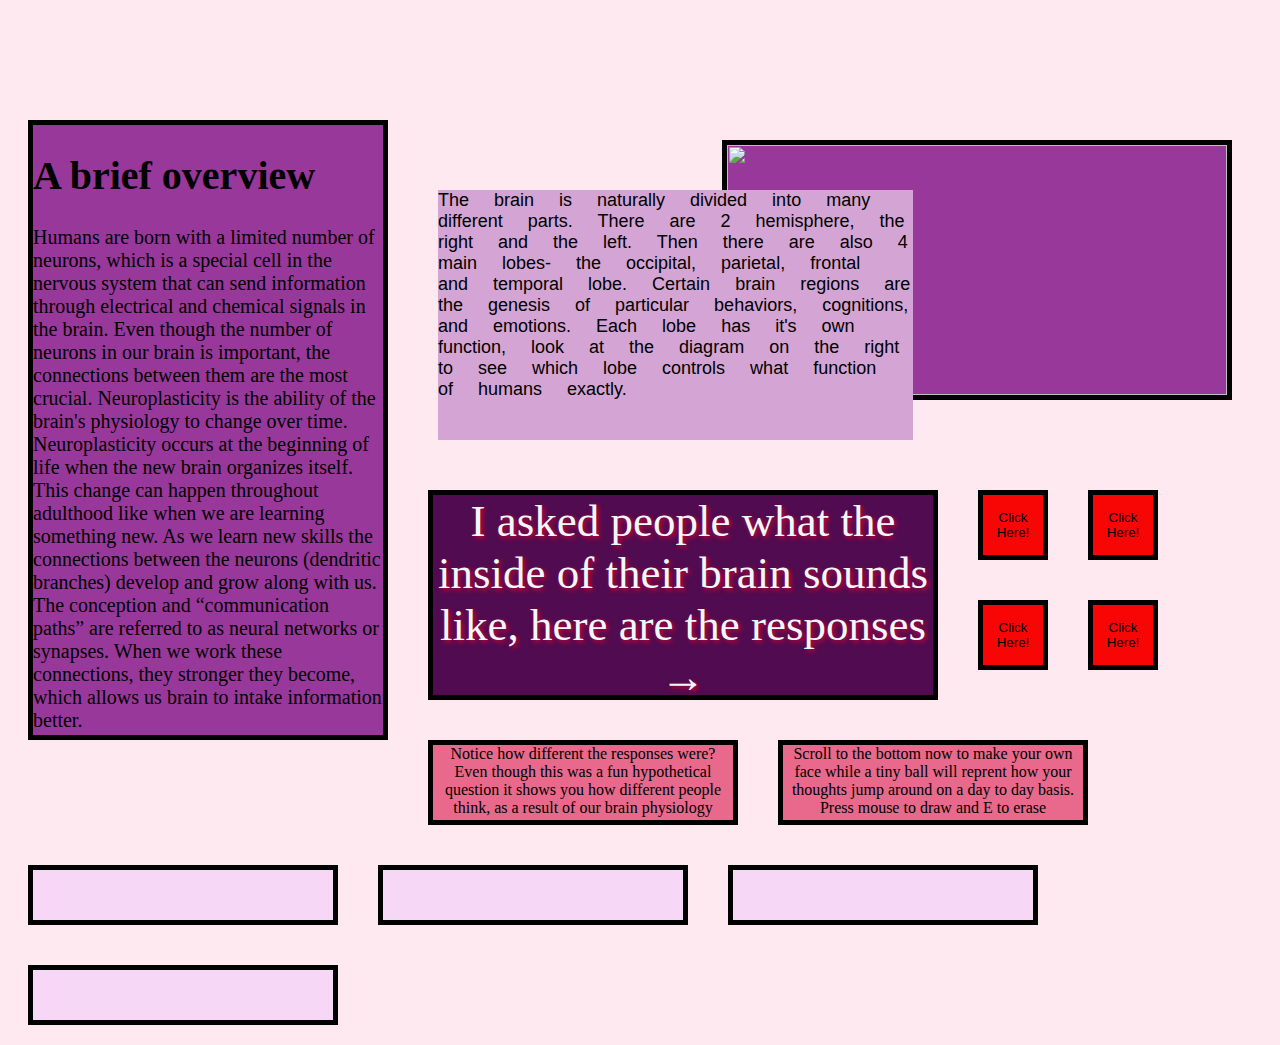
==== project-b/index.html @ 8dcbbb08 "project B" ====
<!DOCTYPE html>
<html lang="en">

<head>
    <meta charset="UTF-8">
    <meta name="viewport" content="width=device-width, initial-scale=1.0">
    <title>Document</title>
    <link rel="stylesheet" href="css/style.css">
    <script src="js/lib/p5.js"></script>
    <script src="js/lib/p5.sound.js"></script>
</head>

<body class="body">
    <div class="p5jsdraw">

        <h1>A brief overview</h1>
        <p>Humans are born with a limited number of neurons, which is a special cell in the nervous system that can send
            information through electrical and chemical signals in the brain.
            Even though the number of neurons in our brain is important, the connections between them are the most
            crucial. Neuroplasticity is the ability of the brain's physiology to change over time. Neuroplasticity
            occurs at the beginning of life when the new brain organizes itself. This change can happen throughout
            adulthood like when we are learning something new. As we learn new skills the connections between the
            neurons (dendritic branches) develop and grow along with us. The conception and “communication paths” are
            referred to as neural networks or synapses. When we work these connections, they stronger they become, which
            allows us brain to intake information better.
        </p>
        <div>
            <script class="CANVAS" src="main.js"></script>
        </div>


    </div>

    <div class="doubleboxes">
        <img src="https://drive.google.com/uc?export=download&id=1-fQObb_UjSyhviNouoQzEbhWA-IfEiyc" width="500"
            height="250">
    </div>

    <div class="text">
        The brain is naturally divided into many different parts. There are 2 hemisphere, the right and the left. Then
        there
        are also 4 main lobes- the occipital, parietal, frontal and temporal lobe. Certain brain regions are the genesis
        of
        particular behaviors, cognitions, and emotions. Each lobe has it's own function, look at the diagram on the
        right to see which lobe controls what function of humans exactly. </div>



    <div class="bottom">
        I asked people what the inside of their brain sounds like, here are the responses →
    </div>


    <div class="audio">
        <audio id="audioNikhi" controls style="display: none;">
            <source src="https://drive.google.com/uc?export=download&id=1v2NzzzG380Gb_GNOVLtAgj5F33KCpFSB"
                type="audio/mp3">
        </audio>
        <button onclick="playAudio('audioNikhi')">Click Here!</button>
    </div>

    <div class="audio">
        <audio id="audioRach" controls style="display: none;">
            <source src="https://drive.google.com/uc?export=download&id=1JM0R7O16x1c6g8SmnTfl75g6C4bBnaqP"
                type="audio/mp3">
        </audio>
        <button onclick="playAudio('audioRach')">Click Here!</button>
    </div>

    <div class="audio">
        <audio id="audioLucas" controls style="display: none;">
            <source src="https://drive.google.com/uc?export=download&id=1wXSd3rO3s18S0o_7Ug4n3N059BmLi6q0"
                type="audio/mp3">
        </audio>
        <button onclick="playAudio('audioLucas')">Click Here!</button>
    </div>

    <div class="audio">
        <audio id="audioDaulet" controls style="display: none;">
            <!-- Replace YOUR_FILE_ID with the actual file ID from your Google Drive -->
            <source src="https://drive.google.com/uc?export=download&id=1WMCggXLwRc5_Vcdnx90qNENXVaFt9N6F"
                type="audio/mp3">
        </audio>
        <button onclick="playAudio('audioDaulet')">Click Here!</button>
    </div>

    <script>
        function playAudio(audioId) {
            var audio = document.getElementById(audioId);
            audio.play();
        }
    </script>

    <div class="square"> Notice how different the responses were? Even though this was a fun hypothetical question it
        shows you how different people think, as a result of our brain physiology</div>
    <div class="square"> Scroll to the bottom now to make your own face while a tiny ball will reprent how your thoughts
        jump around on a day to day basis. Press mouse to draw and E to erase</div>

    <div class="long"></div>
    <div class="long"></div>
    <div class="long"></div>
    <div class="long"></div>
</body>

</html>
---- project-b/css/style.css ----
.body {
    margin-top: 100px;
    background-color: rgb(255, 233, 241);
}

.bodyintro {
    display: flex;
    align-items: center;
    justify-content: center;
    height: 100vh;
    margin: 0;
}

.bodyintro2 {
    background-image: url(aboutthis.png);
    background-attachment: scroll;
    background-size: cover;
    /* background-position: inherit; */
    /* background-repeat: no-repeat; */
    margin: 0;
    padding: 0;
    display: flex;
    align-items: center;
    justify-content: center;
}


.heading {
    margin-top: 350px;
    margin-bottom: 350px;
    text-align: center;
    font-size: 50px;
    font-family: 'Indie Flower', cursive;
    width: fit-content;
    height: fit-content;
    display: flex;
    position: fixed;
    justify-content: center;
    align-items: center;
    flex-direction: column;
}


.doubleboxes {
    margin: center;
    width: 500px;
    height: 250px;
    max-width: 500px;
    background-color: rgb(153, 56, 155);
    border: 5px solid rgb(0, 0, 0);
    float: right;
    margin: 40px;
}

.text {
    margin: center;
    width: 475px;
    height: 250px;
    max-width: 500px;
    background-color: rgb(212, 164, 213);
    float: left;
    margin: 30px;
    margin-top: -250px;
    font-size: large;
    word-spacing: 20px;
    font-family: 'Trebuchet MS', 'Lucida Sans Unicode', 'Lucida Grande', 'Lucida Sans', Arial, sans-serif;
}

.p5jsdraw {
    margin: left;
    width: 350px;
    height: 610px;
    max-width: 500px;
    background-color: rgb(153, 56, 155);
    border: 5px solid rgb(0, 0, 0);
    float: left;
    margin: 20px;
    font-size: 20px;
}

.bottom {
    margin: bottom;
    width: 1500px;
    height: 200px;
    max-width: 500px;
    background-color: rgb(80, 11, 81);
    border: 5px solid rgb(0, 0, 0);
    float: left;
    margin: 20px;
    color: aliceblue;
    text-shadow: 2px 2px 5px rgb(214, 5, 47);
    text-align: center;
    font-size: 45px;
}


button {
    margin: right;
    width: 70px;
    height: 70px;
    max-width: 500px;
    background-color: rgb(248, 6, 6);
    border: 5px solid rgb(0, 0, 0);
    float: left;
    margin: 20px;
}

button:hover {
    background-color: #dfbbe4;
}

.square {
    margin: left;
    margin: bottom;
    width: 300px;
    height: 75px;
    max-width: 500px;
    background-color: rgb(232, 105, 139);
    border: 5px solid rgb(0, 0, 0);
    float: left;
    margin: 20px;
    text-align: center;
}

.long {
    margin: left;
    margin: bottom;
    width: 300px;
    height: 50px;
    max-width: 500px;
    background-color: rgb(246, 215, 246);
    border: 5px solid rgb(0, 0, 0);
    float: left;
    margin: 20px;
}

.CANVAS {
    margin-left: -50px;
}
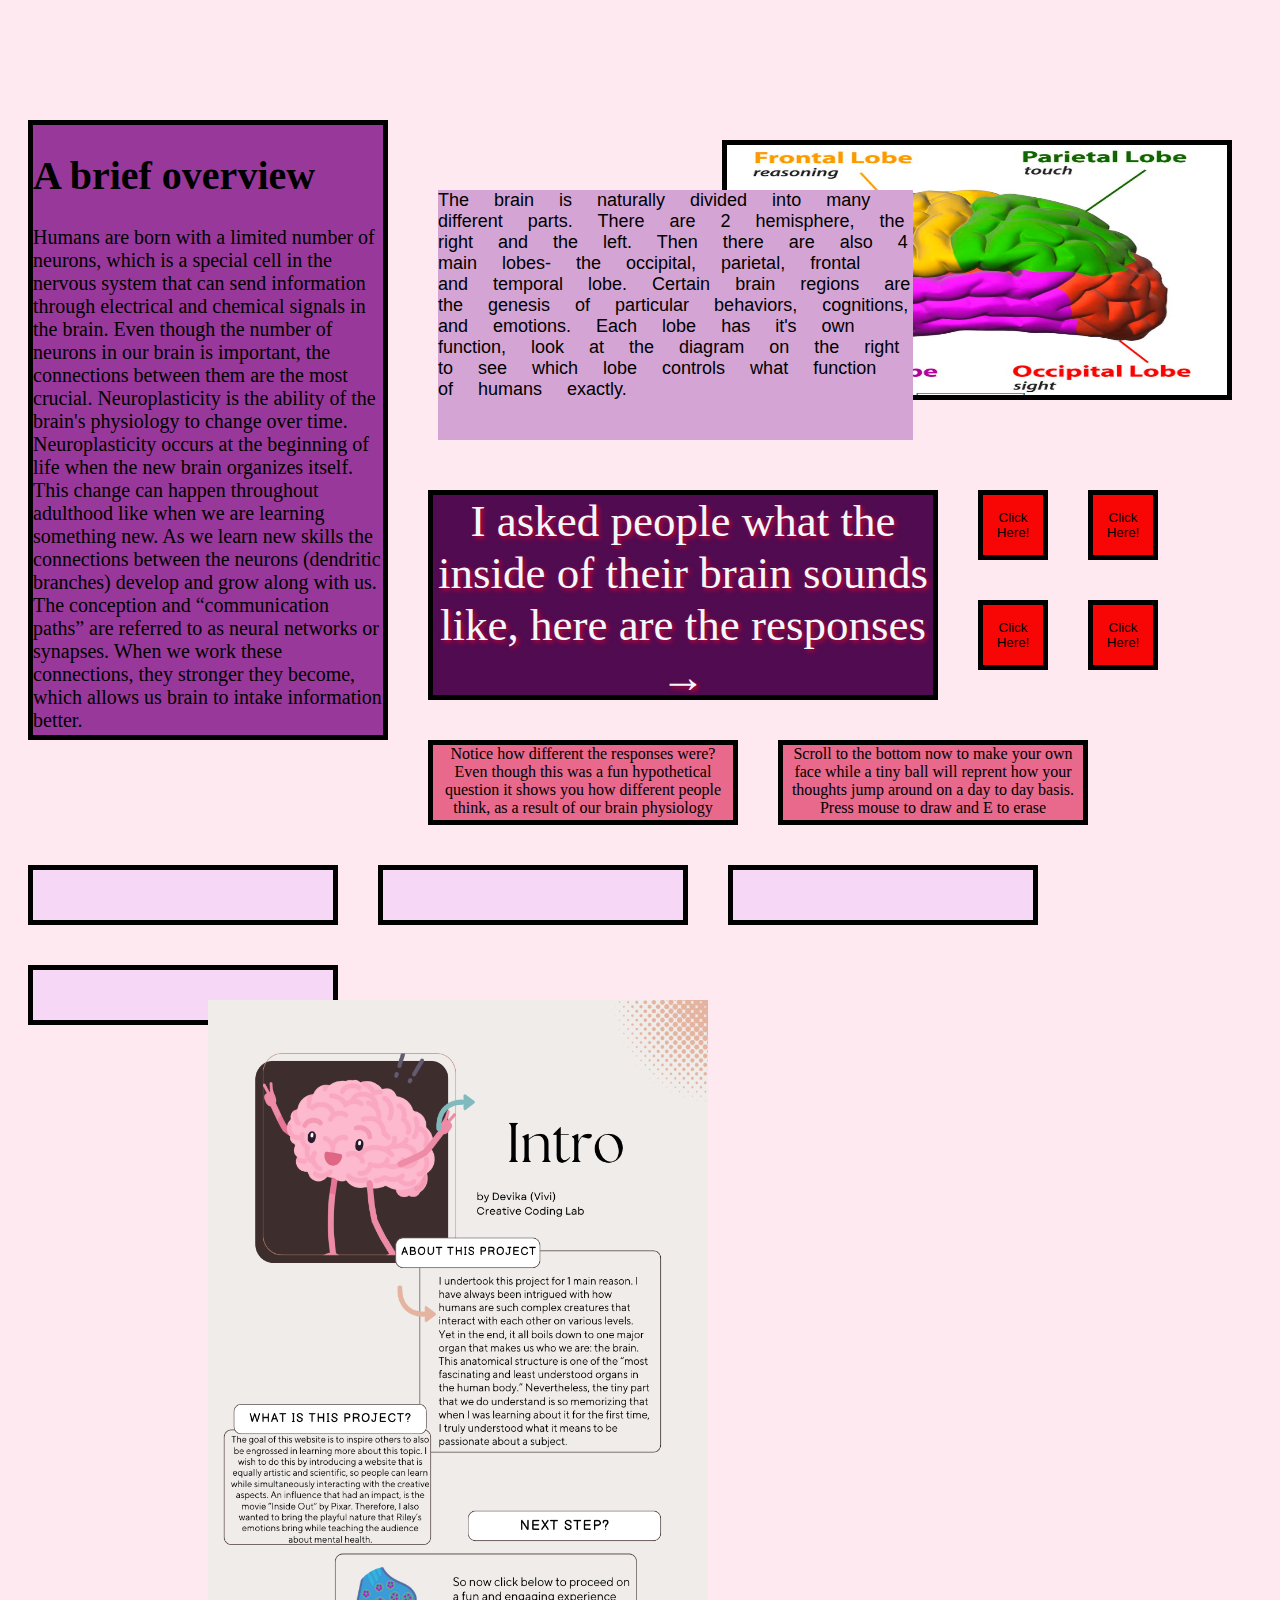
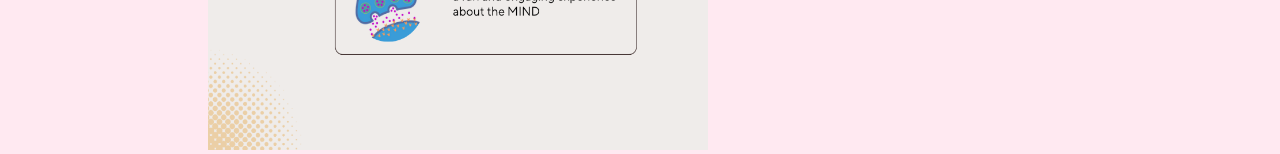
==== commit d6832a92: "new project b" ====
--- a/project-b/index.html
+++ b/project-b/index.html
@@ -24,16 +24,11 @@
             referred to as neural networks or synapses. When we work these connections, they stronger they become, which
             allows us brain to intake information better.
         </p>
-        <div>
-            <script class="CANVAS" src="main.js"></script>
-        </div>
-
 
     </div>
 
     <div class="doubleboxes">
-        <img src="https://drive.google.com/uc?export=download&id=1-fQObb_UjSyhviNouoQzEbhWA-IfEiyc" width="500"
-            height="250">
+        <img src="images/brainimage.png" width="500" height="250">
     </div>
 
     <div class="text">
@@ -100,6 +95,19 @@
     <div class="long"></div>
     <div class="long"></div>
     <div class="long"></div>
+
+    <div class="flexbox">
+        <div class="aboutthis">
+            <img src="images/aboutthis.png" width="500" height="750">
+        </div>
+
+        <div id="canvas-container">
+            <!-- p5 canvas will be appended here! -->
+        </div>
+    </div>
+
+
+    <script src="main.js"></script>
 </body>
 
 </html>--- a/project-b/css/style.css
+++ b/project-b/css/style.css
@@ -134,6 +134,10 @@
     margin: 20px;
 }
 
-.CANVAS {
-    margin-left: -50px;
+.flexbox {
+    position: absolute;
+    top: 800px;
+    margin: 200px;
+    display: flex;
+
 }